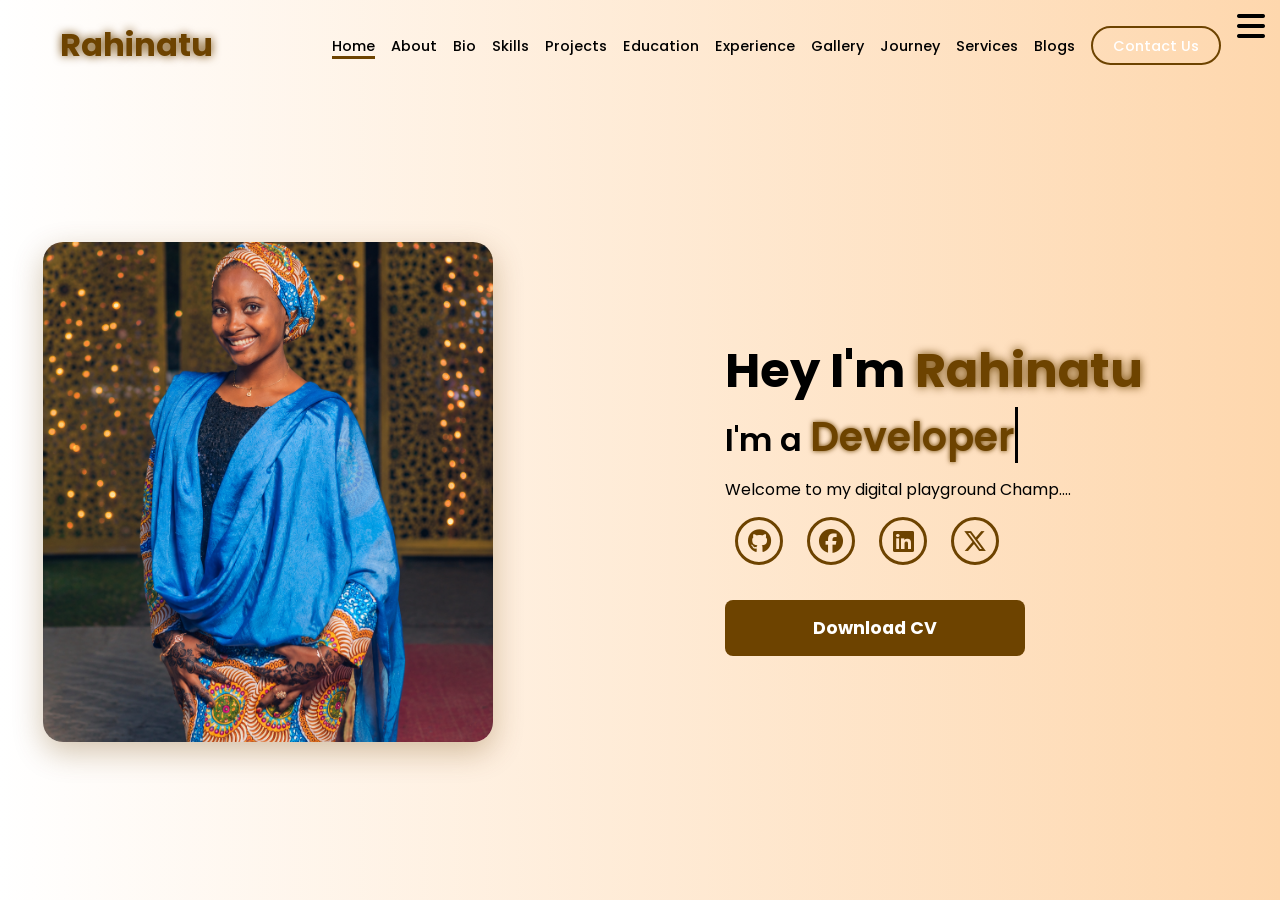
==== index.html @ b500e5dc "Add files via upload" ====
<!DOCTYPE html>
<html lang="en">

<head>
    <meta charset="UTF-8">
    <meta name="viewport" content="width=device-width, initial-scale=1.0">
    <link rel="stylesheet" href="https://cdnjs.cloudflare.com/ajax/libs/font-awesome/6.7.1/css/all.min.css">
    <title>Rahinatu's Portfolio</title>
    <link rel="stylesheet" href="style.css">
    <link rel="stylesheet" href="https://unpkg.com/aos@next/dist/aos.css" />
</head>

<body>
    <nav>
        <div class="nav-container">
            <div class="logo" data-aos="zoom-in" data-aos-duration="1000">
                <a href="index.html"><span>Rahinatu</span></a>
            </div>


            <div class="links">
                <div class="link" data-aos="fade-up" data-aos-duration="1000" data-aos-delay="100"><a href="index.html"
                        class="active">Home</a></div>
                <div class="link" data-aos="fade-up" data-aos-duration="1000" data-aos-delay="200"><a
                        href="about.html">About</a></div>
                <div class="link" data-aos="fade-up" data-aos-duration="1000" data-aos-delay="300"><a
                        href="bio.html">Bio</a></div>
                <div class="link" data-aos="fade-up" data-aos-duration="1000" data-aos-delay="400"><a
                        href="skills.html">Skills</a></div>
                <div class="link" data-aos="fade-up" data-aos-duration="1000" data-aos-delay="500"><a
                        href="projects.html">Projects</a></div>
                <div class="link" data-aos="fade-up" data-aos-duration="1000" data-aos-delay="600"><a
                        href="education.html">Education</a></div>
                <div class="link" data-aos="fade-up" data-aos-duration="1000" data-aos-delay="700"><a
                        href="experience.html">Experience</a></div>
                <div class="link" data-aos="fade-up" data-aos-duration="1000" data-aos-delay="800"><a
                        href="gallery.html">Gallery</a></div>
                <div class="link" data-aos="fade-up" data-aos-duration="1000" data-aos-delay="900"><a
                        href="learning.html">Journey</a></div>
                <div class="link" data-aos="fade-up" data-aos-duration="1000" data-aos-delay="1000"><a
                        href="services.html">Services</a></div>
                <div class="link" data-aos="fade-up" data-aos-duration="1000" data-aos-delay="1100"><a
                        href="blogs.html">Blogs</a></div>
                <div class="link contact-btn" data-aos="fade-up" data-aos-duration="1000" data-aos-delay="1200"><a
                        href="contact.html">Contact Us</a></div>
            </div>
            <i class="fa-solid fa-bars hamburg" onclick="hamburg()"></i>
        </div>
        <div class="dropdown">
            <div class="links">
                <a href="index.html">Home</a>
                <a href="about.html">About</a>
                <a href="bio.html">Bio</a>
                <a href="skills.html">Skills</a>
                <a href="projects.html">Projects</a>
                <a href="education.html">Education</a>
                <a href="experience.html">Experience</a>
                <a href="gallery.html">Gallery</a>
                <a href="learning.html">Journey</a>
                <a href="services.html">Services</a>
                <a href="blogs.html">Blogs</a>
                <a href="contact.html">Contact Us</a>
                <i class="fa-solid fa-xmark cancel" onclick="cancel()"></i>
            </div>
        </div>
    </nav>
    <section id="home">
        <div class="main-container">
            <div class="image" data-aos="zoom-in-right" data-aos-duration="2500">
                <img src="main.jpg" alt="">
            </div>
            <div class="content">
                <h1 data-aos="fade-left" data-aos-duration="1000" data-aos-delay="800">Hey I'm <span>Rahinatu</span>
                </h1>
                <div class="typewriter" data-aos="fade-right" data-aos-duration="1000" data-aos-delay="900">I'm a
                    <span></span>
                </div>
                <p data-aos="flip-up" data-aos-duration="1000" data-aos-delay="1000">Welcome to my digital playground
                    Champ....</p>
                <div class="social-links" data-aos="flip-down" data-aos-duration="1000" data-aos-delay="1200">
                    <a href="https://github.com/Rahinatu00"><i class="fa-brands fa-github"></i></a>
                    <a href=""><i class="fa-brands fa-facebook"></i></a>
                    <a href=""><i class="fa-brands fa-linkedin"></i></a>
                    <a href=""><i class="fa-brands fa-x-twitter"></i></a>
                </div>
                <div class="btn" data-aos="zoom-out-left" data-aos-duration="1000" data-aos-delay="1300">
                    <a href="" download class="download-button">Download CV</a>
                </div>

            </div>
        </div>
    </section>
    <script src="https://unpkg.com/aos@next/dist/aos.js"></script>
    <script>
        AOS.init({ offset: 0 });
    </script>
    <script>
        function hamburg() {
            const navbar = document.querySelector(".dropdown");
            navbar.style.transform = "translateY(0%)";

            // Disable background scrolling
            document.body.classList.add("noscroll");
        }

        function cancel() {
            const navbar = document.querySelector(".dropdown");
            navbar.style.transform = "translateY(-100%)";

            // Enable scrolling again
            document.body.classList.remove("noscroll");
        }

    </script>
</body>

</html>
---- style.css ----
@import url('https://fonts.googleapis.com/css2?family=Poppins:wght@100;200;300;400;500;600&display=swap');


html {
    scroll-behavior: smooth;
  }
  
*{
    padding: 0;
    margin: 0;
    font-family: 'Poppins', sans-serif;
    box-sizing: border-box;
}

html{
    overflow-x: hidden;
}


body {
    width: 100%;
    min-height: 100vh;
    overflow-x: hidden;
    background: linear-gradient(to right, rgb(255,255,255), rgb(254,215,173));
}


body.noscroll {
    overflow: hidden;
  }
  
nav{
    width: 100%;
    height: 10vh;
    position: sticky;
}


.nav-container{
    width: 100%;
    height: 100%;
    display: flex;
    justify-content: space-around;
    align-items: center;
}

/* Forcefully remove underline, if some other style is overriding it */
a, a span {
    text-decoration: none !important;
    color: inherit;
  }
  

.logo{
    color: black;
    font-size: 2rem;
    font-weight: bolder;
}

.logo span{
    color: rgb(109,67, 0);
    text-shadow: 0 0 10px rgb(109,67, 0);
}

.hamburg, .cancel{
    cursor: pointer;
    position: absolute;
    right: 15px;
    top: 10px;
    color: black;
    font-size: 2rem;
    display: block !important;
}

.nav-container .links {
    display: flex;
    gap: 1rem;
    align-items: center;
}

.nav-container .links a{
    position: relative;
    font-size: 0.9rem;
    color: black;
    text-decoration: none;
    font-weight: 500;
    transition: 0.3s linear;
}

.nav-container .links a::before{
    position: absolute;
    content: "";
    bottom: -3px;
    left: 0;
    width: 0%;
    height: 3px;
    background-color: rgb(109,67, 0);
    transition: 0.2s linear;
}

.nav-container .links a:hover::before,
.nav-container .links a.active::before{
    width: 100%;
}

.nav-container .contact-btn{
    background-color: transparent;
    padding: 5px 20px;
    border-radius: 20px;
    border: 2px solid rgb(109,67, 0);
    transition: 0.2s linear;
}

.nav-container .contact-btn a{
    color: white;
    transition: 0.3s linear;
}

.nav-container .contact-btn:hover, .nav-container .contact-btn:hover a{
    background-color: rgb(12, 12, 11);
    color: white;
}

.nav-container .links a:hover{
    color: rgb(109,67, 0);
}

.dropdown {
    z-index: 100;
    position: fixed;
    top: 0;
    left: 0;
    width: 100vw;
    height: 100vh; /* Full screen */
    background-color: rgba(0, 0, 0, 0.5); /* Slight dark overlay */
    backdrop-filter: blur(20px); /* Full screen blur */
    -webkit-backdrop-filter: blur(10px); /* Safari support */
    transform: translateY(-100%);
    transition: transform 0.3s ease-in-out;
  }
  

.dropdown .links {
    display: flex;
    flex-direction: column;
    justify-content: center;
    align-items: center;
    height: 100%;
    overflow-y: auto;
    padding: 50px 0;
  }
  
  .dropdown .links a {
    display: block; /* Not flex or inline */
    width: 100%;    /* Take full width */
    padding: 15px 20px;
    color: white;
    text-decoration: none;
    text-align: center;
    font-size: 1.5rem;
    transition: background-color 0.3s;
  }
  
  

.dropdown .links a:hover{
    background-color: rgb(109,67, 0);
}

section{
    width: 100%;
    min-height: 90vh;
}

.main-container{
    width: 100%;
    min-height: 90vh;
    display: flex;
    justify-content: space-evenly;
    align-items: center;
}

.main-container .image{
    z-index: -1;
    width: 50%;
}

.main-container .image img{
    width: 100%;
    max-width: 450px;
    max-height: 500px;
    height: auto;
    border-radius: 20px;
    box-shadow: 0 10px 30px rgba(109, 67, 0, 0.3);
    object-fit: cover;
}

.main-container .content{
    color: black;
    width: 40%;
    min-height: 100px;
}

.content h1{
    font-size: clamp(1rem, 2rem + 5vw, 3rem);
}

.content h1 span{
    color: rgb(109,67, 0);
    text-shadow: 0 0 10px rgb(109,67, 0);
}

.content .typewriter{
    font-weight: 600;
    font-size: clamp(1rem, 1rem + 5vw, 2rem);
}

.content .typewriter span{
    color: rgb(109,67, 0);
    font-size: 2.5rem;
    text-shadow: 0 0 5px rgb(109,67, 0);
    position: relative;
    transition: 0.3s linear;
}

.typewriter span::before{
    content: "Developer";
    animation: words 8s infinite;
}

.typewriter span::after{
    content: "";
    position: absolute;
    width: calc(100% + 8px);
    height: 100%;
    border-left: 3px solid black;
    animation:  cursor 0.4s linear infinite;
}

@keyframes cursor {
    to{
        border-left: 3px solid #b74b4b;
    }
}

@keyframes words {
    0%, 33%{
        content: "Developer";
    }
    34%, 66%{
        content: "Designer";
    }
}

.content p{
    font-size: clamp(0.4rem, 0.2rem + 9vw, 1rem);
    margin: 10px 0;
}

.social-links i{
    display: inline-flex;
    justify-content: center;
    align-items: center;
    width: 3rem;
    height: 3rem;
    background-color:transparent;
    border: 0.2rem solid rgb(109,67, 0);
    border-radius: 50%;
    color:rgb(109,67, 0);
    margin: 5px 10px;
    font-size: 1.5rem;
    transition: 0.2s linear;
}

.social-links i:hover{
    scale: 1.3;
    color: white;
    background-color: rgb(109,67, 0);
    filter: drop-shadow(0 0 10px rgb(109,67,0));
}

.content .download-button {
    display: inline-block;
    width: 80%;
    max-width: 300px;
    padding: 15px 0;
    background-color: rgb(109, 67, 0);
    color: white;
    border: none;
    outline: none;
    font-size: 1.1rem;
    font-weight: 700;
    border-radius: 8px;
    text-align: center;
    text-decoration: none;
    transition: 0.3s ease-in-out;
    margin-top: 30px;
}

.content .download-button:hover {
    scale: 1.05;
    color: rgb(109, 67, 0);
    background-color: transparent;
    border: 2px solid rgb(109, 67, 0);
    box-shadow: 0 0 20px rgb(109, 67, 0);
}



  #contact {
    width: 100%;
    min-height: 100vh; /* ✅ Use min-height */
    padding: 80px 20px;
    display: flex;
    justify-content: center;
    align-items: flex-start;
    background: linear-gradient(to right, rgb(255,255,255), rgb(254,215,173));
}



#contact .main-container {
    width: 100%;
    max-width: 800px;
    background-color: white;
    border-radius: 15px;
    box-shadow: 0 0 30px rgba(0,0,0,0.1);
    padding: 40px;
    display: flex;
    flex-direction: column;
    align-items: center;
    height: auto; /* ✅ Let it grow with content */
  }
  
  
  #contact .content {
    width: 100%;
    height: auto; /* ✅ Make sure it can expand */
  }
  
  
  #contact .content h1 {
    text-align: center;
    font-size: 2.5rem;
    margin-bottom: 30px;
    color: rgb(109,67,0);
  }
  
  #contact .content h1 span {
    color: black;
  }
  
  #contact form {
    width: 100%;
    display: flex;
    flex-direction: column;
    gap: 18px;
    align-items: center;
  }
  
  #contact input,
  #contact textarea {
    width: 100%;
    max-width: 600px;
    padding: 15px;
    font-size: 1rem;
    border: 2px solid rgba(109,67,0, 0.4);
    border-radius: 10px;
    outline: none;
    resize: none;
    transition: 0.3s ease-in-out;
  }
  
  #contact input:focus,
  #contact textarea:focus {
    border-color: rgb(109,67,0);
    box-shadow: 0 0 10px rgba(109,67,0, 0.5);
  }
  
  #contact button {
    width: 100%;
    max-width: 600px;
    font-size: 1rem;
    font-weight: bold;
    text-align: center;
    background-color: rgb(109,67,0);
    color: white;
    border: none;
    border-radius: 10px;
    cursor: pointer;
    transition: 0.3s ease-in-out;
  }
  
  #contact button:hover {
    background-color: rgb(32, 25, 13);
    color: rgb(109,67,0);
    border: 2px solid rgb(109,67,0);
    box-shadow: 0 0 20px rgb(109,67,0);
    transform: scale(1.05);
  }

  #contact textarea {
    height: 120px;
  }
  
  

@media (max-width:884px) {
    body{
        overflow-y: visible;
    }

    nav .logo{
        position: absolute;
        top: 16px;
        left: 15px;
        font-size: 1.5rem;
    }

    .main-container{
        display: flex;
        flex-direction: column;
        min-height: auto;
        height: auto;
        padding: 50px 20px;
    }

    .nav-container .links{
        display: none;
    }

    .hamburg,.cancel{
        display: block;
    }

    .cancel{
        color: white;
    }

    .main-container .image{
        width: 100%;
        display: flex;
        justify-content: center;
        margin-bottom: 2rem;
        order: -1; /* Move image to top on mobile for index and about */
    }

    .main-container .content{
        width: 100%;
        text-align: left;
    }

    .social-links i{
        width: 2.5rem;
        height: 2.5rem;
        font-size: 1.2rem;
    }

    .content .download-button{
        margin: 20px auto;
        display: block;
    }
}
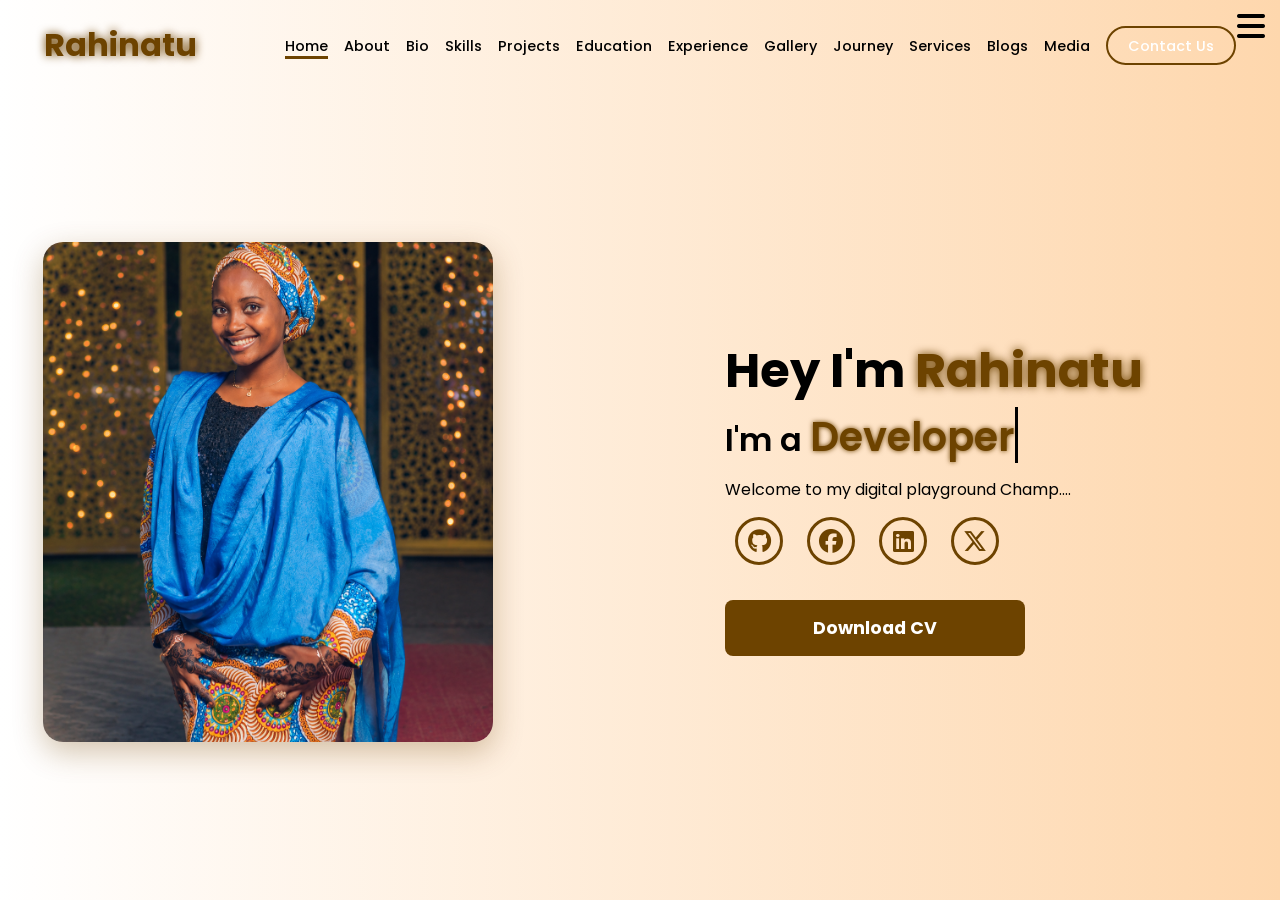
==== commit cbc9f99d: "Update index.html" ====
--- a/index.html
+++ b/index.html
@@ -41,6 +41,8 @@
                         href="services.html">Services</a></div>
                 <div class="link" data-aos="fade-up" data-aos-duration="1000" data-aos-delay="1100"><a
                         href="blogs.html">Blogs</a></div>
+                <div class="link" data-aos="fade-up" data-aos-duration="1000" data-aos-delay="1150"><a
+                        href="media.html">Media</a></div>
                 <div class="link contact-btn" data-aos="fade-up" data-aos-duration="1000" data-aos-delay="1200"><a
                         href="contact.html">Contact Us</a></div>
             </div>
@@ -59,6 +61,7 @@
                 <a href="learning.html">Journey</a>
                 <a href="services.html">Services</a>
                 <a href="blogs.html">Blogs</a>
+                <a href="media.html">Media</a>
                 <a href="contact.html">Contact Us</a>
                 <i class="fa-solid fa-xmark cancel" onclick="cancel()"></i>
             </div>
@@ -98,20 +101,15 @@
         function hamburg() {
             const navbar = document.querySelector(".dropdown");
             navbar.style.transform = "translateY(0%)";
-
-            // Disable background scrolling
             document.body.classList.add("noscroll");
         }
 
         function cancel() {
             const navbar = document.querySelector(".dropdown");
             navbar.style.transform = "translateY(-100%)";
-
-            // Enable scrolling again
             document.body.classList.remove("noscroll");
         }
-
     </script>
 </body>
 
-</html>+</html>
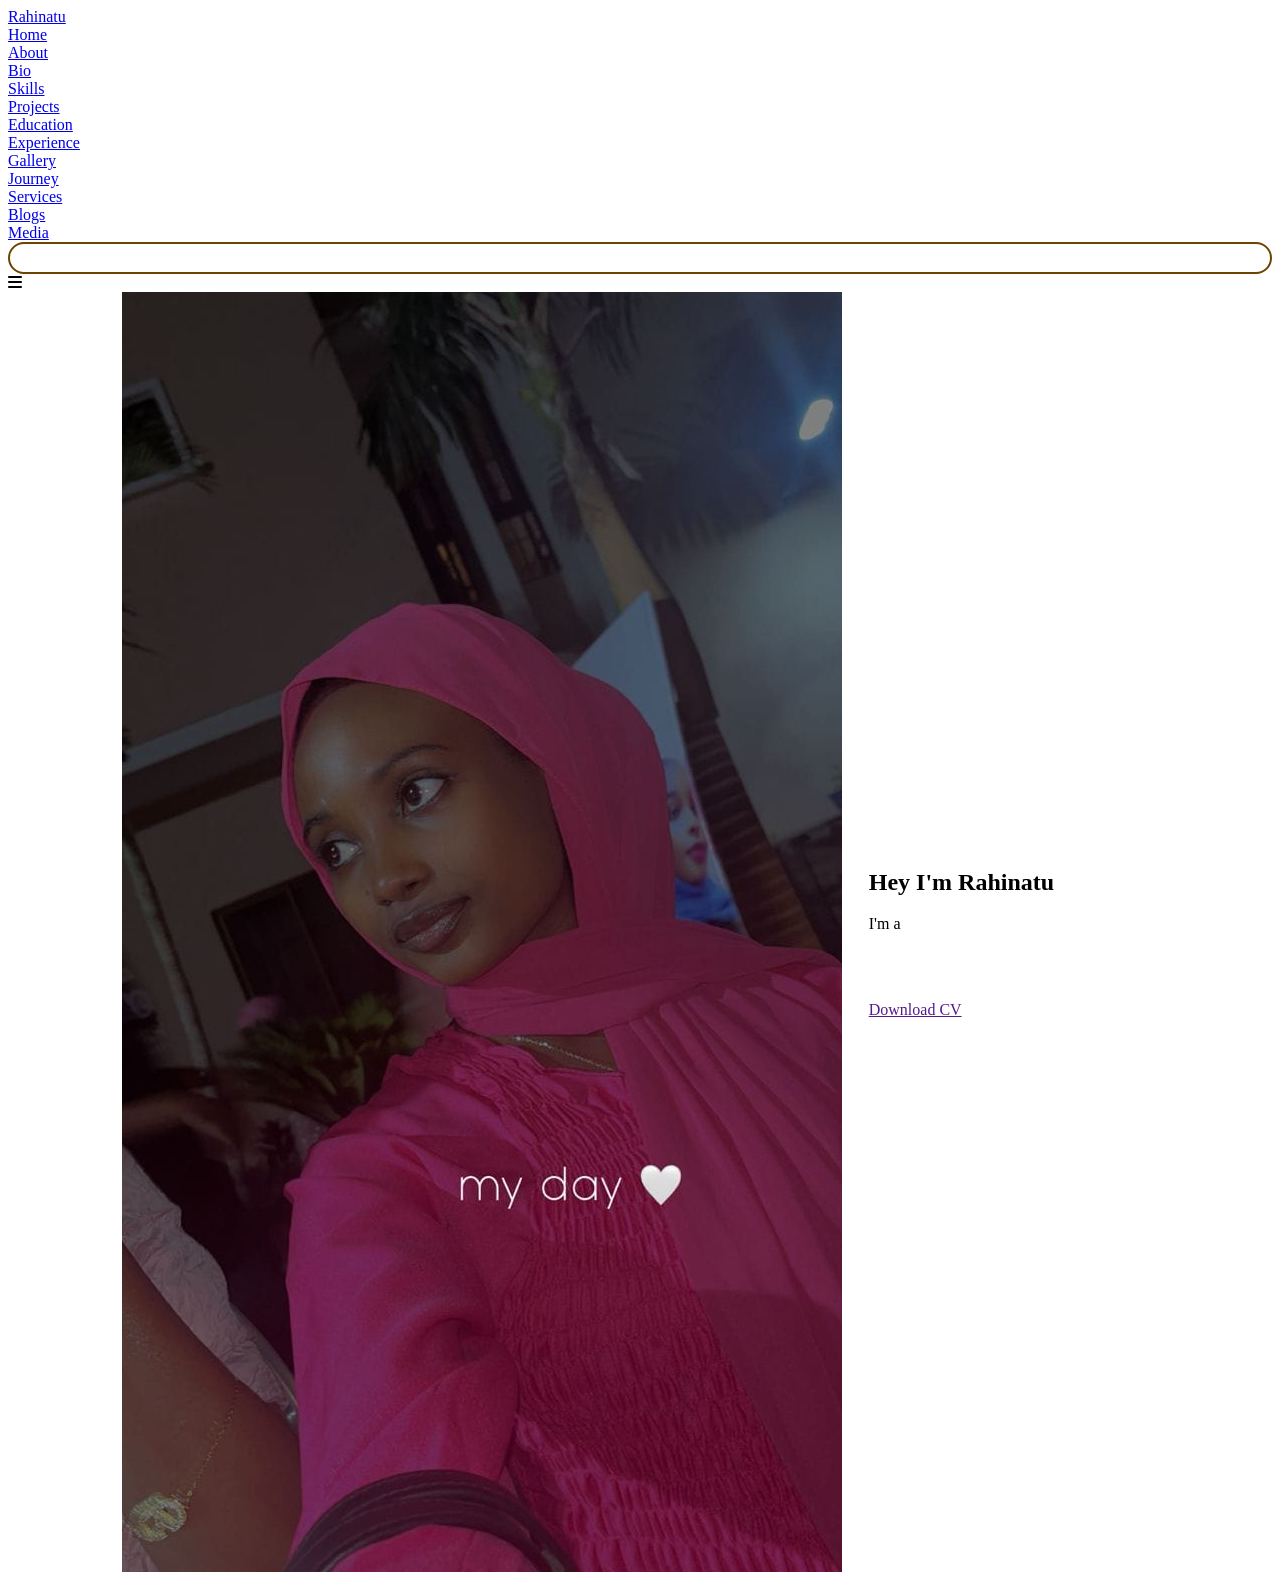
==== commit 27b43369: "Update index.html" ====
--- a/index.html
+++ b/index.html
@@ -17,34 +17,20 @@
                 <a href="index.html"><span>Rahinatu</span></a>
             </div>
 
-
             <div class="links">
-                <div class="link" data-aos="fade-up" data-aos-duration="1000" data-aos-delay="100"><a href="index.html"
-                        class="active">Home</a></div>
-                <div class="link" data-aos="fade-up" data-aos-duration="1000" data-aos-delay="200"><a
-                        href="about.html">About</a></div>
-                <div class="link" data-aos="fade-up" data-aos-duration="1000" data-aos-delay="300"><a
-                        href="bio.html">Bio</a></div>
-                <div class="link" data-aos="fade-up" data-aos-duration="1000" data-aos-delay="400"><a
-                        href="skills.html">Skills</a></div>
-                <div class="link" data-aos="fade-up" data-aos-duration="1000" data-aos-delay="500"><a
-                        href="projects.html">Projects</a></div>
-                <div class="link" data-aos="fade-up" data-aos-duration="1000" data-aos-delay="600"><a
-                        href="education.html">Education</a></div>
-                <div class="link" data-aos="fade-up" data-aos-duration="1000" data-aos-delay="700"><a
-                        href="experience.html">Experience</a></div>
-                <div class="link" data-aos="fade-up" data-aos-duration="1000" data-aos-delay="800"><a
-                        href="gallery.html">Gallery</a></div>
-                <div class="link" data-aos="fade-up" data-aos-duration="1000" data-aos-delay="900"><a
-                        href="learning.html">Journey</a></div>
-                <div class="link" data-aos="fade-up" data-aos-duration="1000" data-aos-delay="1000"><a
-                        href="services.html">Services</a></div>
-                <div class="link" data-aos="fade-up" data-aos-duration="1000" data-aos-delay="1100"><a
-                        href="blogs.html">Blogs</a></div>
-                <div class="link" data-aos="fade-up" data-aos-duration="1000" data-aos-delay="1150"><a
-                        href="media.html">Media</a></div>
-                <div class="link contact-btn" data-aos="fade-up" data-aos-duration="1000" data-aos-delay="1200"><a
-                        href="contact.html">Contact Us</a></div>
+                <div class="link" data-aos="fade-up" data-aos-duration="1000" data-aos-delay="100"><a href="index.html" class="active">Home</a></div>
+                <div class="link" data-aos="fade-up" data-aos-duration="1000" data-aos-delay="200"><a href="about.html">About</a></div>
+                <div class="link" data-aos="fade-up" data-aos-duration="1000" data-aos-delay="300"><a href="bio.html">Bio</a></div>
+                <div class="link" data-aos="fade-up" data-aos-duration="1000" data-aos-delay="400"><a href="skills.html">Skills</a></div>
+                <div class="link" data-aos="fade-up" data-aos-duration="1000" data-aos-delay="500"><a href="projects.html">Projects</a></div>
+                <div class="link" data-aos="fade-up" data-aos-duration="1000" data-aos-delay="600"><a href="education.html">Education</a></div>
+                <div class="link" data-aos="fade-up" data-aos-duration="1000" data-aos-delay="700"><a href="experience.html">Experience</a></div>
+                <div class="link" data-aos="fade-up" data-aos-duration="1000" data-aos-delay="800"><a href="gallery.html">Gallery</a></div>
+                <div class="link" data-aos="fade-up" data-aos-duration="1000" data-aos-delay="900"><a href="learning.html">Journey</a></div>
+                <div class="link" data-aos="fade-up" data-aos-duration="1000" data-aos-delay="1000"><a href="services.html">Services</a></div>
+                <div class="link" data-aos="fade-up" data-aos-duration="1000" data-aos-delay="1100"><a href="blogs.html">Blogs</a></div>
+                <div class="link" data-aos="fade-up" data-aos-duration="1000" data-aos-delay="1150"><a href="media.html">Media</a></div>
+                <div class="link contact-btn" data-aos="fade-up" data-aos-duration="1000" data-aos-delay="1200"><a href="contact.html">Contact Us</a></div>
             </div>
             <i class="fa-solid fa-bars hamburg" onclick="hamburg()"></i>
         </div>
@@ -67,19 +53,16 @@
             </div>
         </div>
     </nav>
+    
     <section id="home">
         <div class="main-container">
             <div class="image" data-aos="zoom-in-right" data-aos-duration="2500">
                 <img src="main.jpg" alt="">
             </div>
             <div class="content">
-                <h1 data-aos="fade-left" data-aos-duration="1000" data-aos-delay="800">Hey I'm <span>Rahinatu</span>
-                </h1>
-                <div class="typewriter" data-aos="fade-right" data-aos-duration="1000" data-aos-delay="900">I'm a
-                    <span></span>
-                </div>
-                <p data-aos="flip-up" data-aos-duration="1000" data-aos-delay="1000">Welcome to my digital playground
-                    Champ....</p>
+                <h1 data-aos="fade-left" data-aos-duration="1000" data-aos-delay="800">Hey I'm <span>Rahinatu</span></h1>
+                <div class="typewriter" data-aos="fade-right" data-aos-duration="1000" data-aos-delay="900">I'm a <span></span></div>
+                <p data-aos="flip-up" data-aos-duration="1000" data-aos-delay="1000">Welcome to my digital playground Champ....</p>
                 <div class="social-links" data-aos="flip-down" data-aos-duration="1000" data-aos-delay="1200">
                     <a href="https://github.com/Rahinatu00"><i class="fa-brands fa-github"></i></a>
                     <a href=""><i class="fa-brands fa-facebook"></i></a>
@@ -89,10 +72,10 @@
                 <div class="btn" data-aos="zoom-out-left" data-aos-duration="1000" data-aos-delay="1300">
                     <a href="" download class="download-button">Download CV</a>
                 </div>
-
             </div>
         </div>
     </section>
+    
     <script src="https://unpkg.com/aos@next/dist/aos.js"></script>
     <script>
         AOS.init({ offset: 0 });
--- a/style.css
+++ b/style.css
@@ -1,107 +1,19 @@
 @import url('https://fonts.googleapis.com/css2?family=Poppins:wght@100;200;300;400;500;600&display=swap');
 
-
-html {
-    scroll-behavior: smooth;
-  }
-  
-*{
-    padding: 0;
-    margin: 0;
-    font-family: 'Poppins', sans-serif;
-    box-sizing: border-box;
-}
-
-html{
-    overflow-x: hidden;
-}
-
-
-body {
-    width: 100%;
-    min-height: 100vh;
-    overflow-x: hidden;
-    background: linear-gradient(to right, rgb(255,255,255), rgb(254,215,173));
-}
-
-
-body.noscroll {
-    overflow: hidden;
-  }
-  
-nav{
-    width: 100%;
-    height: 10vh;
-    position: sticky;
-}
-
-
-.nav-container{
-    width: 100%;
-    height: 100%;
-    display: flex;
-    justify-content: space-around;
-    align-items: center;
-}
-
-/* Forcefully remove underline, if some other style is overriding it */
-a, a span {
-    text-decoration: none !important;
-    color: inherit;
-  }
-  
-
-.logo{
-    color: black;
-    font-size: 2rem;
-    font-weight: bolder;
-}
-
-.logo span{
-    color: rgb(109,67, 0);
-    text-shadow: 0 0 10px rgb(109,67, 0);
-}
-
-.hamburg, .cancel{
-    cursor: pointer;
-    position: absolute;
-    right: 15px;
-    top: 10px;
-    color: black;
-    font-size: 2rem;
-    display: block !important;
-}
-
-.nav-container .links {
-    display: flex;
-    gap: 1rem;
-    align-items: center;
-}
-
-.nav-container .links a{
-    position: relative;
-    font-size: 0.9rem;
-    color: black;
-    text-decoration: none;
-    font-weight: 500;
-    transition: 0.3s linear;
-}
-
-.nav-container .links a::before{
-    position: absolute;
-    content: "";
-    bottom: -3px;
-    left: 0;
+/* FIXED: Re-added the missing selector that was crashing the stylesheet */
+.nav-container .links a::before {
     width: 0%;
     height: 3px;
     background-color: rgb(109,67, 0);
     transition: 0.2s linear;
 }
 
+
 .nav-container .links a:hover::before,
 .nav-container .links a.active::before{
     width: 100%;
 }
+
 
 .nav-container .contact-btn{
     background-color: transparent;
@@ -111,19 +23,23 @@
     transition: 0.2s linear;
 }
 
+
 .nav-container .contact-btn a{
     color: white;
     transition: 0.3s linear;
 }
+
 
 .nav-container .contact-btn:hover, .nav-container .contact-btn:hover a{
     background-color: rgb(12, 12, 11);
     color: white;
 }
 
+
 .nav-container .links a:hover{
     color: rgb(109,67, 0);
 }
+
 
 .dropdown {
     z-index: 100;
@@ -140,6 +56,7 @@
   }
   
 
+
 .dropdown .links {
     display: flex;
     flex-direction: column;
@@ -163,14 +80,17 @@
   
   
 
+
 .dropdown .links a:hover{
     background-color: rgb(109,67, 0);
 }
 
+
 section{
     width: 100%;
     min-height: 90vh;
 }
+
 
 .main-container{
     width: 100%;
@@ -179,286 +99,115 @@
     justify-content: space-evenly;
     align-items: center;
 }
+
 
 .main-container .image{
     z-index: -1;
     width: 50%;
 }
 
-.main-container .image img{
-    width: 100%;
-    max-width: 450px;
-    max-height: 500px;
-    height: auto;
-    border-radius: 20px;
-    box-shadow: 0 10px 30px rgba(109, 67, 0, 0.3);
-    object-fit: cover;
-}
-
-.main-container .content{
-    color: black;
-    width: 40%;
-    min-height: 100px;
-}
-
-.content h1{
-    font-size: clamp(1rem, 2rem + 5vw, 3rem);
-}
-
-.content h1 span{
-    color: rgb(109,67, 0);
-    text-shadow: 0 0 10px rgb(109,67, 0);
-}
-
-.content .typewriter{
-    font-weight: 600;
-    font-size: clamp(1rem, 1rem + 5vw, 2rem);
-}
-
-.content .typewriter span{
-    color: rgb(109,67, 0);
-    font-size: 2.5rem;
-    text-shadow: 0 0 5px rgb(109,67, 0);
-    position: relative;
-    transition: 0.3s linear;
-}
-
-.typewriter span::before{
-    content: "Developer";
-    animation: words 8s infinite;
-}
-
-.typewriter span::after{
-    content: "";
-    position: absolute;
-    width: calc(100% + 8px);
-    height: 100%;
-    border-left: 3px solid black;
-    animation:  cursor 0.4s linear infinite;
-}
-
-@keyframes cursor {
-    to{
-        border-left: 3px solid #b74b4b;
+/* ========================================================
+   RESPONSIVE NAVBAR BREAKPOINT FIX
+   ======================================================== */
+@media (max-width: 1150px) {
+    /* Hide the desktop row layout links when screen gets tight */
+    .nav-container .links {
+        display: none !important;
     }
-}
-
-@keyframes words {
-    0%, 33%{
-        content: "Developer";
+    
+    /* Make sure the hamburger menu icon displays cleanly */
+    .nav-container .hamburg {
+        display: block !important;
+        font-size: 1.8rem;
+        color: white;
+        cursor: pointer;
     }
-    34%, 66%{
-        content: "Designer";
-    }
-}
-
-.content p{
-    font-size: clamp(0.4rem, 0.2rem + 9vw, 1rem);
-    margin: 10px 0;
-}
-
-.social-links i{
-    display: inline-flex;
+}
+
+/* ========================================================
+   ISOLATED MEDIA PAGE STYLES
+   ======================================================== */
+#media-section {
+    padding: 120px 7% 60px 7%;
+    display: flex;
+    flex-direction: column;
+    align-items: center;
     justify-content: center;
-    align-items: center;
-    width: 3rem;
-    height: 3rem;
-    background-color:transparent;
-    border: 0.2rem solid rgb(109,67, 0);
-    border-radius: 50%;
-    color:rgb(109,67, 0);
-    margin: 5px 10px;
-    font-size: 1.5rem;
-    transition: 0.2s linear;
-}
-
-.social-links i:hover{
-    scale: 1.3;
-    color: white;
-    background-color: rgb(109,67, 0);
-    filter: drop-shadow(0 0 10px rgb(109,67,0));
-}
-
-.content .download-button {
-    display: inline-block;
-    width: 80%;
-    max-width: 300px;
-    padding: 15px 0;
-    background-color: rgb(109, 67, 0);
-    color: white;
-    border: none;
-    outline: none;
-    font-size: 1.1rem;
-    font-weight: 700;
-    border-radius: 8px;
-    text-align: center;
-    text-decoration: none;
-    transition: 0.3s ease-in-out;
-    margin-top: 30px;
-}
-
-.content .download-button:hover {
-    scale: 1.05;
-    color: rgb(109, 67, 0);
-    background-color: transparent;
-    border: 2px solid rgb(109, 67, 0);
-    box-shadow: 0 0 20px rgb(109, 67, 0);
-}
-
-
-
-  #contact {
-    width: 100%;
-    min-height: 100vh; /* ✅ Use min-height */
-    padding: 80px 20px;
-    display: flex;
-    justify-content: center;
-    align-items: flex-start;
-    background: linear-gradient(to right, rgb(255,255,255), rgb(254,215,173));
-}
-
-
-
-#contact .main-container {
-    width: 100%;
-    max-width: 800px;
-    background-color: white;
-    border-radius: 15px;
-    box-shadow: 0 0 30px rgba(0,0,0,0.1);
-    padding: 40px;
-    display: flex;
-    flex-direction: column;
-    align-items: center;
-    height: auto; /* ✅ Let it grow with content */
-  }
-  
-  
-  #contact .content {
-    width: 100%;
-    height: auto; /* ✅ Make sure it can expand */
-  }
-  
-  
-  #contact .content h1 {
-    text-align: center;
+    min-height: 100vh;
+}
+
+.media-title {
     font-size: 2.5rem;
     margin-bottom: 30px;
-    color: rgb(109,67,0);
-  }
-  
-  #contact .content h1 span {
-    color: black;
-  }
-  
-  #contact form {
-    width: 100%;
-    display: flex;
-    flex-direction: column;
-    gap: 18px;
-    align-items: center;
-  }
-  
-  #contact input,
-  #contact textarea {
-    width: 100%;
-    max-width: 600px;
-    padding: 15px;
-    font-size: 1rem;
-    border: 2px solid rgba(109,67,0, 0.4);
-    border-radius: 10px;
+    text-align: center;
+    color: white;
+}
+
+.media-title span {
+    color: rgb(109, 67, 0);
+}
+
+.media-container {
+    width: 100%;
+    max-width: 750px;
+    display: flex;
+    flex-direction: column;
+    gap: 35px;
+    background: rgba(255, 255, 255, 0.03);
+    padding: 35px;
+    border-radius: 16px;
+    border: 1px solid rgba(109, 67, 0, 0.2);
+    box-shadow: 0 10px 30px rgba(0, 0, 0, 0.5);
+}
+
+.media-block {
+    display: flex;
+    flex-direction: column;
+    gap: 12px;
+    width: 100%;
+}
+
+.media-block h3 {
+    font-size: 1.25rem;
+    font-weight: 500;
+    color: #eaeaea;
+    border-left: 4px solid rgb(109, 67, 0);
+    padding-left: 12px;
+}
+
+#media-section audio {
+    width: 100%;
+    border-radius: 8px;
+    display: block;
     outline: none;
-    resize: none;
-    transition: 0.3s ease-in-out;
-  }
-  
-  #contact input:focus,
-  #contact textarea:focus {
-    border-color: rgb(109,67,0);
-    box-shadow: 0 0 10px rgba(109,67,0, 0.5);
-  }
-  
-  #contact button {
-    width: 100%;
-    max-width: 600px;
-    font-size: 1rem;
-    font-weight: bold;
-    text-align: center;
-    background-color: rgb(109,67,0);
-    color: white;
-    border: none;
-    border-radius: 10px;
-    cursor: pointer;
-    transition: 0.3s ease-in-out;
-  }
-  
-  #contact button:hover {
-    background-color: rgb(32, 25, 13);
-    color: rgb(109,67,0);
-    border: 2px solid rgb(109,67,0);
-    box-shadow: 0 0 20px rgb(109,67,0);
-    transform: scale(1.05);
-  }
-
-  #contact textarea {
-    height: 120px;
-  }
-  
-  
-
-@media (max-width:884px) {
-    body{
-        overflow-y: visible;
-    }
-
-    nav .logo{
-        position: absolute;
-        top: 16px;
-        left: 15px;
-        font-size: 1.5rem;
-    }
-
-    .main-container{
-        display: flex;
-        flex-direction: column;
-        min-height: auto;
-        height: auto;
-        padding: 50px 20px;
-    }
-
-    .nav-container .links{
-        display: none;
-    }
-
-    .hamburg,.cancel{
-        display: block;
-    }
-
-    .cancel{
-        color: white;
-    }
-
-    .main-container .image{
-        width: 100%;
-        display: flex;
-        justify-content: center;
-        margin-bottom: 2rem;
-        order: -1; /* Move image to top on mobile for index and about */
-    }
-
-    .main-container .content{
-        width: 100%;
-        text-align: left;
-    }
-
-    .social-links i{
-        width: 2.5rem;
-        height: 2.5rem;
-        font-size: 1.2rem;
-    }
-
-    .content .download-button{
-        margin: 20px auto;
-        display: block;
-    }
-}
-
+}
+
+#media-section video {
+    width: 100%;
+    max-height: 380px; 
+    object-fit: contain; 
+    border-radius: 8px;
+    display: block;
+    outline: none;
+    background-color: #000;
+}
+
+.iframe-wrapper {
+    position: relative;
+    width: 100%;
+    padding-bottom: 56.25%; 
+    height: 0;
+    border-radius: 8px;
+    overflow: hidden;
+    background-color: #000;
+}
+
+.iframe-wrapper iframe {
+    position: absolute;
+    top: 0;
+    left: 0;
+    width: 100%;
+    height: 100%;
+    border: 0;
+}
+
